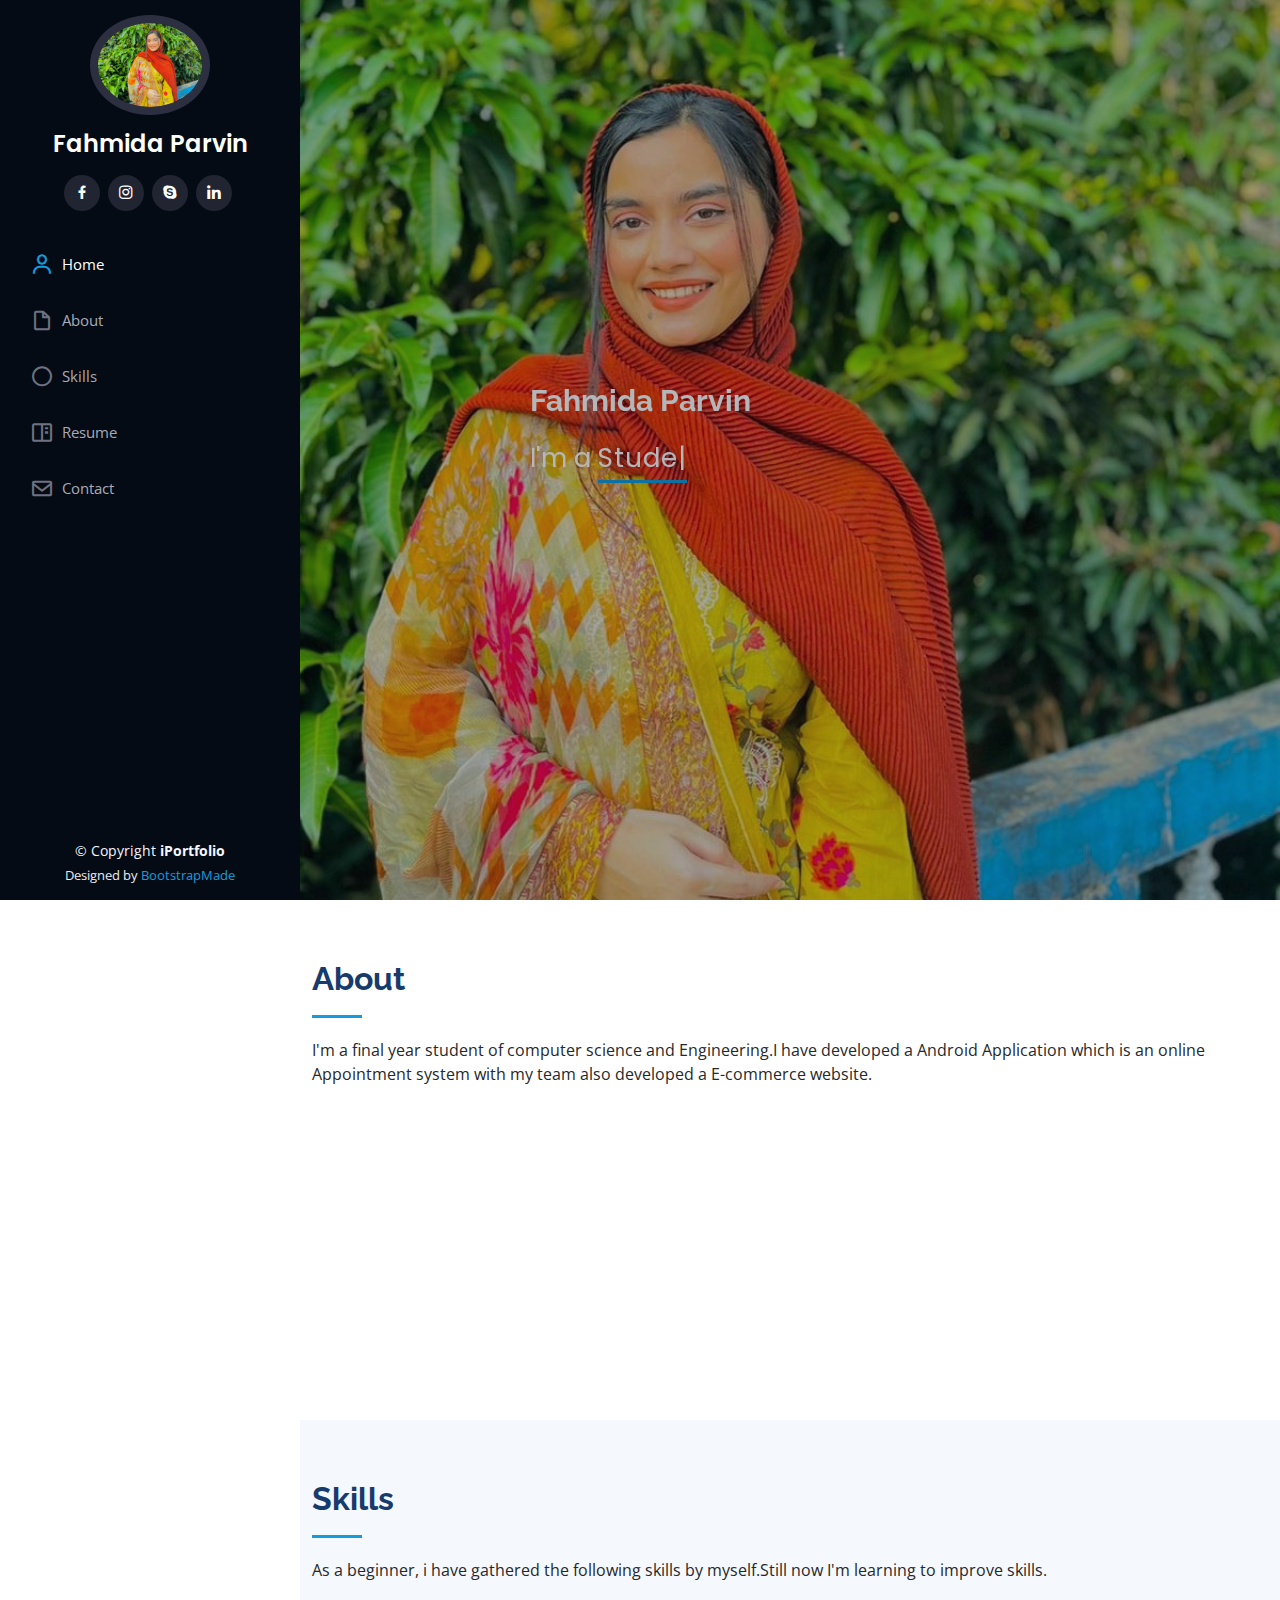
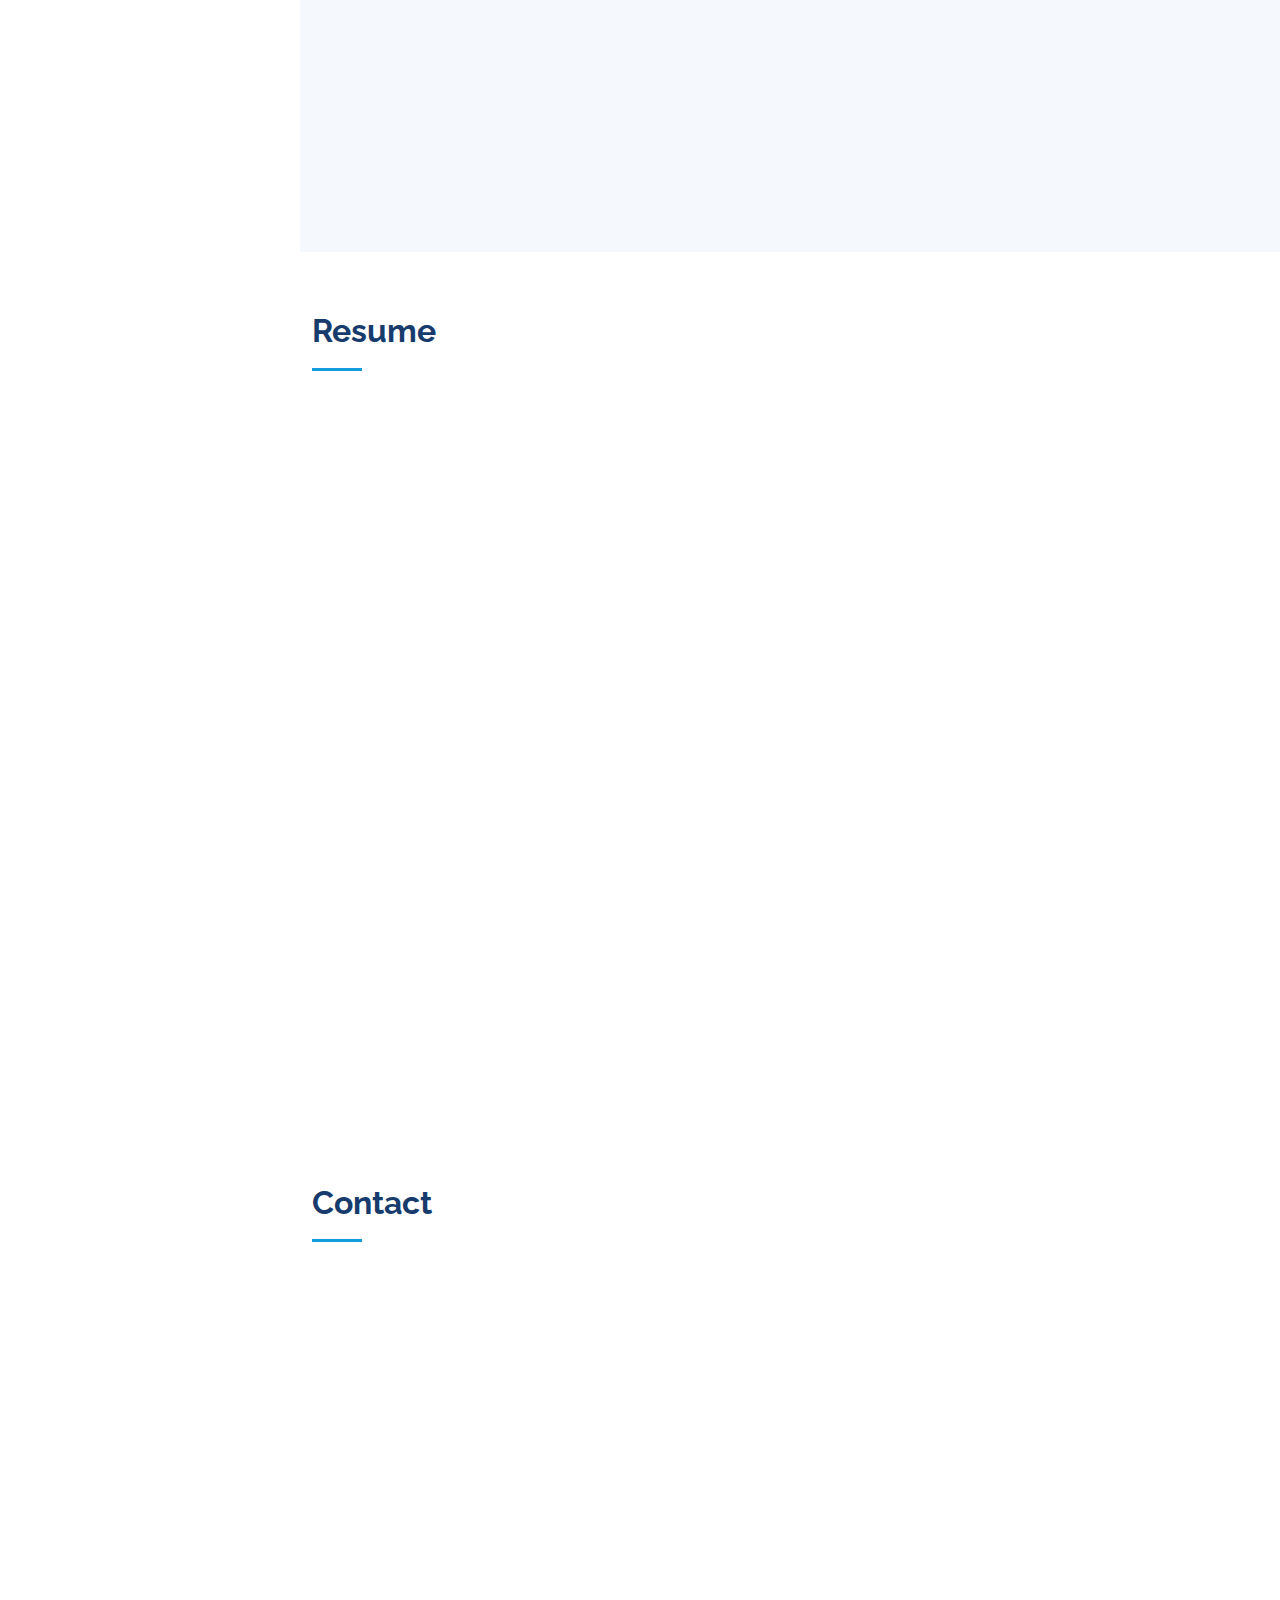
==== index.html @ d224945c "first commit" ====
<!DOCTYPE html>
<html lang="en">

<head>
  <meta charset="utf-8">
  <meta content="width=device-width, initial-scale=1.0" name="viewport">

  <title>Portfolio</title>
  <meta content="" name="description">
  <meta content="" name="keywords">

  <!-- Favicons -->
  <link href="assets/img/favicon.png" rel="icon">
  <link href="assets/img/apple-touch-icon.png" rel="apple-touch-icon">

  <!-- Google Fonts -->
  <link href="https://fonts.googleapis.com/css?family=Open+Sans:300,300i,400,400i,600,600i,700,700i|Raleway:300,300i,400,400i,500,500i,600,600i,700,700i|Poppins:300,300i,400,400i,500,500i,600,600i,700,700i" rel="stylesheet">

  <!-- Vendor CSS Files -->
  <link href="assets/vendor/aos/aos.css" rel="stylesheet">
  <link href="assets/vendor/bootstrap/css/bootstrap.min.css" rel="stylesheet">
  <link href="assets/vendor/bootstrap-icons/bootstrap-icons.css" rel="stylesheet">
  <link href="assets/vendor/boxicons/css/boxicons.min.css" rel="stylesheet">
  <link href="assets/vendor/glightbox/css/glightbox.min.css" rel="stylesheet">
  <link href="assets/vendor/swiper/swiper-bundle.min.css" rel="stylesheet">

  <!-- Template Main CSS File -->
  <link href="assets/css/style.css" rel="stylesheet">

  <!-- =======================================================
  * Template Name: iPortfolio - v3.7.0
  * Template URL: https://bootstrapmade.com/iportfolio-bootstrap-portfolio-websites-template/
  * Author: BootstrapMade.com
  * License: https://bootstrapmade.com/license/
  ======================================================== -->
</head>

<body>
  <!-- ======= Mobile nav toggle button ======= -->
  <i class="bi bi-list mobile-nav-toggle d-xl-none"></i>
  <!-- ======= Header ======= -->
  <header id="header">
    <div class="d-flex flex-column">

      <div class="profile">
        <img src="assets/img/me.jpg" alt="" class="img-fluid rounded-circle">
        <h1 class="text-light"><a href="index.html">Fahmida Parvin</a></h1>
        <div class="social-links mt-3 text-center">
          
          <a href="https://www.facebook.com/fahmida.parvin.10/" class="facebook"><i class="bx bxl-facebook"></i></a>
          <a href="https://www.instagram.com/_fahmidaparvin_/" class="instagram"><i class="bx bxl-instagram"></i></a>
          <a href="https://join.skype.com/invite/vHTH4fQQoWI0" class="google-plus"><i class="bx bxl-skype"></i></a>
          <a href="https://www.linkedin.com/in/fahmida-parvin-50a8461aa/" class="linkedin"><i class="bx bxl-linkedin"></i></a>
        </div>
      </div>

      <nav id="navbar" class="nav-menu navbar">
        <ul>
          <li><a href="#hero" class="nav-link scrollto"><i class="bx bx-user"></i> <span>Home</span></a></li>
          <li><a href="#about" class="nav-link scrollto"><i class="bx bx-file-blank"></i> <span>About</span></a></li>
          <li><a href="#skills" class="nav-link scrollto"><i class="bx bx-circle"></i> <span>Skills</span></a></li>
          <li><a href="#resume" class="nav-link scrollto"><i class="bx bx-book-content"></i> <span>Resume</span></a></li>
          <li><a href="#contact" class="nav-link scrollto"><i class="bx bx-envelope"></i> <span>Contact</span></a></li>
        </ul>
      </nav><!-- .nav-menu -->
    </div>
  </header><!-- End Header -->

  <!-- ======= Hero Section ======= -->
  <section id="hero" class="d-flex flex-column justify-content-center align-items-center">
    <div class="about-container" data-aos="fade-in">
      <h1>Fahmida Parvin</h1>
      <p>I'm a <span class="typed" data-typed-items="Student,Developer,Designer"></span></p>
    </div>
  </section><!-- End Hero -->

  <main id="main">

    <!-- ======= About Section ======= -->
    <section id="about" class="about">
      <div class="container">

        <div class="section-title">
          <h2>About</h2>
          <p>I'm a final year student of computer science and Engineering.I have developed a Android Application which is an online Appointment system with my team also developed a E-commerce website.</p>
        </div>

        <div class="row">
          <div class="col-lg-4" data-aos="fade-right">
            <img src="assets/img/me.jpg" class="img-fluid" alt="">
          </div>
          <div class="col-lg-8 pt-4 pt-lg-0 content" data-aos="fade-left">
            <h3>Student &amp; Web Designer.</h3>
            <p class="fst-italic">
             
            </p>
            <div class="row">
              <div class="col-lg-6">
                <ul>
                  <li><i class="bi bi-chevron-right"></i> <strong>Birthday:</strong> <span>20 November 1999</span></li>
                  <li><i class="bi bi-chevron-right"></i> <strong>Website:</strong> <span>www.fiverr.com</span></li>
                  <li><i class="bi bi-chevron-right"></i> <strong>Phone:</strong> <span>+8801791702147</span></li>
                  <li><i class="bi bi-chevron-right"></i> <strong>City:</strong> <span>Sylhet</span></li>
                </ul>
              </div>
              <div class="col-lg-6">
                <ul>
                  <li><i class="bi bi-chevron-right"></i> <strong>Age:</strong> <span>24</span></li>
                  <li><i class="bi bi-chevron-right"></i> <strong>Degree:</strong> <span>Undergraduate</span></li>
                  <li><i class="bi bi-chevron-right"></i> <strong>Email:</strong> <span>fahmidaparvin0@gmail.com</span></li>
                  <li><i class="bi bi-chevron-right"></i> <strong>Freelance:</strong> <span>Available</span></li>
                </ul>
              </div>
            </div>
          </div>
        </div>

      </div>
    </section><!-- End About Section -->


    <!-- ======= Skills Section ======= -->
    <section id="skills" class="skills section-bg">
      <div class="container">

        <div class="section-title">
          <h2>Skills</h2>
          <p>As a beginner, i have gathered the following skills by myself.Still now I'm learning to improve skills.</p>
        </div>

        <div class="row skills-content">

          <div class="col-lg-6" data-aos="fade-up">

            <div class="progress">
              <span class="skill">HTML <i class="val">100%</i></span>
              <div class="progress-bar-wrap">
                <div class="progress-bar" role="progressbar" aria-valuenow="100" aria-valuemin="0" aria-valuemax="100"></div>
              </div>
            </div>

            <div class="progress">
              <span class="skill">CSS <i class="val">90%</i></span>
              <div class="progress-bar-wrap">
                <div class="progress-bar" role="progressbar" aria-valuenow="90" aria-valuemin="0" aria-valuemax="100"></div>
              </div>
            </div>

            <div class="progress">
              <span class="skill">JavaScript <i class="val">75%</i></span>
              <div class="progress-bar-wrap">
                <div class="progress-bar" role="progressbar" aria-valuenow="75" aria-valuemin="0" aria-valuemax="100"></div>
              </div>
            </div>

          </div>

          <div class="col-lg-6" data-aos="fade-up" data-aos-delay="100">

            <div class="progress">
              <span class="skill">PHP <i class="val">70%</i></span>
              <div class="progress-bar-wrap">
                <div class="progress-bar" role="progressbar" aria-valuenow="80" aria-valuemin="0" aria-valuemax="100"></div>
              </div>
            </div>
            <div class="progress">
              <span class="skill">WORDPRESS <i class="val">60%</i></span>
              <div class="progress-bar-wrap">
                <div class="progress-bar" role="progressbar" aria-valuenow="80" aria-valuemin="0" aria-valuemax="100"></div>
              </div>
            </div>
            <div class="progress">
              <span class="skill">REACT <i class="val">70%</i></span>
              <div class="progress-bar-wrap">
                <div class="progress-bar" role="progressbar" aria-valuenow="80" aria-valuemin="0" aria-valuemax="100"></div>
              </div>
            </div>

            </div>
            </div>

          </div>

        </div>

      </div>
    </section><!-- End Skills Section -->

    <!-- ======= Resume Section ======= -->
    <section id="resume" class="resume">
      <div class="container">

        <div class="section-title">
          <h2>Resume</h2>
        </div>

        <div class="row">
          <div class="col-lg-6" data-aos="fade-up">
        
            <div class="resume-item pb-0">
              <h4>Fahmida Parvin </h4>
              <p><em>I'm a student and a beginner web designer.</em></p>
              <ul>
                <li>Boroikhandi,Sunampur,Sylhet</li>
                <li>+8801791702147</li>
                <li>fahmidaparvin0@gmail.com</li>
              </ul>
            </div>

            <h3 class="resume-title">Education</h3>
            <div class="resume-item">
              <h4>B.Sc in CSE</h4>
              <h5>2019 - 2023</h5>
              <p><em>Leading University,Sylhet</em></p>
            </div>
            <div class="resume-item">
              <h4>HSC</h4>
              <h5>2016 - 2018</h5>
              <p><em>Sylhet Science Technology College <br>Mirer moydan,Sylhet</em></p>

         
          </div>
          <div class="resume-item">
            <h4>SSC</h4>
            <h5>2014 - 2015</h5>
            <p><em>Blue Bird School & College <br>Subid bazar,Sylhet</em></p>
          </div>
        </div>
        <div class="col-lg-6" data-aos="fade-up" data-aos-delay="100">
          <h3 class="resume-title">Professional Experience</h3>
          <div class="resume-item">
            <h4>Web Designer</h4>
            <h5>2020 -Now</h5>
            <p><em>Online</em></p>
            <ul>
              <li>bulid a E-commerce website which contains cloths,shoes,gadgets.</li><a href="https://fahmida-parvin.github.io/panda-commerce/">click here</a>
            </ul>
          </div>
      </div>
    </div>
    </div>
    </section><!-- End Resume Section -->
          

    <!-- ======= Contact Section ======= -->
    <section id="contact" class="contact">
      <div class="container">

        <div class="section-title">
          <h2>Contact</h2>
        </div>

        <div class="row" data-aos="fade-in">

          <div class="col-lg-5 d-flex align-items-stretch">
            <div class="info">
              <div class="address">
                <i class="bi bi-geo-alt"></i>
                <h4>Location:</h4>
                <p>Boroikhandi,Sunampur,Sylhet.</p>
              </div>

              <div class="email">
                <i class="bi bi-envelope"></i>
                <h4>Email:</h4>
                <p>fahmidaparvin0@gmail.com</p>
              </div>

              <div class="phone">
                <i class="bi bi-phone"></i>
                <h4>Call:</h4>
                <p>+8801791702147</p>
              </div>
            </div>

          </div>

          <div class="col-lg-7 mt-5 mt-lg-0 d-flex align-items-stretch">
            <form action="forms/contact.php" method="post" role="form" class="php-email-form">
              <div class="row">
                <div class="form-group col-md-6">
                  <label for="name">Your Name</label>
                  <input type="text" name="name" class="form-control" id="name" required>
                </div>
                <div class="form-group col-md-6">
                  <label for="name">Your Email</label>
                  <input type="email" class="form-control" name="email" id="email" required>
                </div>
              </div>
              <div class="form-group">
                <label for="name">Subject</label>
                <input type="text" class="form-control" name="subject" id="subject" required>
              </div>
              <div class="form-group">
                <label for="name">Message</label>
                <textarea class="form-control" name="message" rows="10" required></textarea>
              </div>
              <div class="my-3">
                <div class="loading">Loading</div>
                <div class="error-message"></div>
                <div class="sent-message">Your message has been sent. Thank you!</div>
              </div>
              <div class="text-center"><button type="submit">Send Message</button></div>
            </form>
          </div>

        </div>

      </div>
    </section><!-- End Contact Section -->

  </main><!-- End #main -->

  <!-- ======= Footer ======= -->
  <footer id="footer">
    <div class="container">
      <div class="copyright">
        &copy; Copyright <strong><span>iPortfolio</span></strong>
      </div>
      <div class="credits">
        <!-- All the links in the footer should remain intact. -->
        <!-- You can delete the links only if you purchased the pro version. -->
        <!-- Licensing information: https://bootstrapmade.com/license/ -->
        <!-- Purchase the pro version with working PHP/AJAX contact form: https://bootstrapmade.com/iportfolio-bootstrap-portfolio-websites-template/ -->
        Designed by <a href="https://bootstrapmade.com/">BootstrapMade</a>
      </div>
    </div>
  </footer><!-- End  Footer -->

  <a href="#" class="back-to-top d-flex align-items-center justify-content-center"><i class="bi bi-arrow-up-short"></i></a>

  <!-- Vendor JS Files -->
  <script src="assets/vendor/purecounter/purecounter.js"></script>
  <script src="assets/vendor/aos/aos.js"></script>
  <script src="assets/vendor/bootstrap/js/bootstrap.bundle.min.js"></script>
  <script src="assets/vendor/glightbox/js/glightbox.min.js"></script>
  <script src="assets/vendor/isotope-layout/isotope.pkgd.min.js"></script>
  <script src="assets/vendor/swiper/swiper-bundle.min.js"></script>
  <script src="assets/vendor/typed.js/typed.min.js"></script>
  <script src="assets/vendor/waypoints/noframework.waypoints.js"></script>
  <script src="assets/vendor/php-email-form/validate.js"></script>

  <!-- Template Main JS File -->
  <script src="assets/js/main.js"></script>

</body>

</html>
---- assets/css/style.css ----
/**
* Template Name: iPortfolio - v3.7.0
* Template URL: https://bootstrapmade.com/iportfolio-bootstrap-portfolio-websites-template/
* Author: BootstrapMade.com
* License: https://bootstrapmade.com/license/
*/

/*--------------------------------------------------------------
# General
--------------------------------------------------------------*/
body {
  font-family: "Open Sans", sans-serif;
  color: #272829;
}

a {
  color: #149ddd;
  text-decoration: none;
}

a:hover {
  color: #37b3ed;
  text-decoration: none;
}

h1, h2, h3, h4, h5, h6 {
  font-family: "Raleway", sans-serif;
}

/*--------------------------------------------------------------
# Back to top button
--------------------------------------------------------------*/
.back-to-top {
  position: fixed;
  visibility: hidden;
  opacity: 0;
  right: 15px;
  bottom: 15px;
  z-index: 996;
  background: #149ddd;
  width: 40px;
  height: 40px;
  border-radius: 50px;
  transition: all 0.4s;
}
.back-to-top i {
  font-size: 28px;
  color: #fff;
  line-height: 0;
}
.back-to-top:hover {
  background: #2eafec;
  color: #fff;
}
.back-to-top.active {
  visibility: visible;
  opacity: 1;
}

/*--------------------------------------------------------------
# Header
--------------------------------------------------------------*/
#header {
  position: fixed;
  top: 0;
  left: 0;
  bottom: 0;
  width: 300px;
  transition: all ease-in-out 0.5s;
  z-index: 9997;
  transition: all 0.5s;
  padding: 0 15px;
  background: #040b14;
  overflow-y: auto;
}
#header .profile img {
  margin: 15px auto;
  display: block;
  width: 120px;
  border: 8px solid #2c2f3f;
}
#header .profile h1 {
  font-size: 24px;
  margin: 0;
  padding: 0;
  font-weight: 600;
  -moz-text-align-last: center;
  text-align-last: center;
  font-family: "Poppins", sans-serif;
}
#header .profile h1 a, #header .profile h1 a:hover {
  color: #fff;
  text-decoration: none;
}
#header .profile .social-links a {
  font-size: 18px;
  display: inline-block;
  background: #212431;
  color: #fff;
  line-height: 1;
  padding: 8px 0;
  margin-right: 4px;
  border-radius: 50%;
  text-align: center;
  width: 36px;
  height: 36px;
  transition: 0.3s;
}
#header .profile .social-links a:hover {
  background: #149ddd;
  color: #fff;
  text-decoration: none;
}

#main {
  margin-left: 300px;
}

@media (max-width: 1199px) {
  #header {
    left: -300px;
  }

  #main {
    margin-left: 0;
  }
}
/*--------------------------------------------------------------
# Navigation Menu
--------------------------------------------------------------*/
/* Desktop Navigation */
.nav-menu {
  padding: 30px 0 0 0;
}
.nav-menu * {
  margin: 0;
  padding: 0;
  list-style: none;
}
.nav-menu > ul > li {
  position: relative;
  white-space: nowrap;
}
.nav-menu a, .nav-menu a:focus {
  display: flex;
  align-items: center;
  color: #a8a9b4;
  padding: 12px 15px;
  margin-bottom: 8px;
  transition: 0.3s;
  font-size: 15px;
}
.nav-menu a i, .nav-menu a:focus i {
  font-size: 24px;
  padding-right: 8px;
  color: #6f7180;
}
.nav-menu a:hover, .nav-menu .active, .nav-menu .active:focus, .nav-menu li:hover > a {
  text-decoration: none;
  color: #fff;
}
.nav-menu a:hover i, .nav-menu .active i, .nav-menu .active:focus i, .nav-menu li:hover > a i {
  color: #149ddd;
}

/* Mobile Navigation */
.mobile-nav-toggle {
  position: fixed;
  right: 15px;
  top: 15px;
  z-index: 9998;
  border: 0;
  font-size: 24px;
  transition: all 0.4s;
  outline: none !important;
  background-color: #149ddd;
  color: #fff;
  width: 40px;
  height: 40px;
  display: inline-flex;
  align-items: center;
  justify-content: center;
  line-height: 0;
  border-radius: 50px;
  cursor: pointer;
}

.mobile-nav-active {
  overflow: hidden;
}
.mobile-nav-active #header {
  left: 0;
}

/*--------------------------------------------------------------
# Hero Section
--------------------------------------------------------------*/
#hero {
  width: 100%;
  height: 100vh;
  background: url("../img/me.jpg") top center;
  background-size: cover;
}
#hero:before {
  content: "";
  background: rgba(5, 13, 24, 0.3);
  position: absolute;
  bottom: 0;
  top: 0;
  left: 0;
  right: 0;
  z-index: 1;
}
#hero .hero-container {
  position: relative;
  z-index: 2;
  min-width: 300px;
}
#hero h1 {
  margin: 0 0 10px 0;
  font-size: 30px;
  font-weight: 700;
  line-height: 56px;
  color: #fff;
}
#hero p {
  color: #fff;
  margin-bottom: 50px;
  font-size: 26px;
  font-family: "Poppins", sans-serif;
}
#hero p span {
  color: #fff;
  padding-bottom: 4px;
  letter-spacing: 1px;
  border-bottom: 3px solid #149ddd;
}
@media (min-width: 1024px) {
  #hero {
    background-attachment: fixed;
  }
}
@media (max-width: 768px) {
  #hero h1 {
    font-size: 28px;
    line-height: 36px;
  }
  #hero h2 {
    font-size: 18px;
    line-height: 24px;
    margin-bottom: 30px;
  }
}

/*--------------------------------------------------------------
# Sections General
--------------------------------------------------------------*/
section {
  padding: 60px 0;
  overflow: hidden;
}

.section-bg {
  background: #f5f8fd;
}

.section-title {
  padding-bottom: 30px;
}
.section-title h2 {
  font-size: 32px;
  font-weight: bold;
  margin-bottom: 20px;
  padding-bottom: 20px;
  position: relative;
  color: #173b6c;
}
.section-title h2::after {
  content: "";
  position: absolute;
  display: block;
  width: 50px;
  height: 3px;
  background: #149ddd;
  bottom: 0;
  left: 0;
}
.section-title p {
  margin-bottom: 0;
}

/*--------------------------------------------------------------
# About
--------------------------------------------------------------*/
.about .content h3 {
  font-weight: 700;
  font-size: 26px;
  color: #173b6c;
}
.about .content ul {
  list-style: none;
  padding: 0;
}
.about .content ul li {
  margin-bottom: 20px;
  display: flex;
  align-items: center;
}
.about .content ul strong {
  margin-right: 10px;
}
.about .content ul i {
  font-size: 16px;
  margin-right: 5px;
  color: #149ddd;
  line-height: 0;
}
.about .content p:last-child {
  margin-bottom: 0;
}

/*--------------------------------------------------------------
# Facts
--------------------------------------------------------------*/
.facts {
  padding-bottom: 30px;
}
.facts .count-box {
  padding: 30px;
  width: 100%;
}
.facts .count-box i {
  display: block;
  font-size: 44px;
  color: #149ddd;
  float: left;
  line-height: 0;
}
.facts .count-box span {
  font-size: 48px;
  line-height: 40px;
  display: block;
  font-weight: 700;
  color: #050d18;
  margin-left: 60px;
}
.facts .count-box p {
  padding: 15px 0 0 0;
  margin: 0 0 0 60px;
  font-family: "Raleway", sans-serif;
  font-size: 14px;
  color: #122f57;
}
.facts .count-box a {
  font-weight: 600;
  display: block;
  margin-top: 20px;
  color: #122f57;
  font-size: 15px;
  font-family: "Poppins", sans-serif;
  transition: ease-in-out 0.3s;
}
.facts .count-box a:hover {
  color: #1f5297;
}

/*--------------------------------------------------------------
# Akills
--------------------------------------------------------------*/
.skills .progress {
  height: 60px;
  display: block;
  background: none;
  border-radius: 0;
}
.skills .progress .skill {
  padding: 0;
  margin: 0 0 6px 0;
  text-transform: uppercase;
  display: block;
  font-weight: 600;
  font-family: "Poppins", sans-serif;
  color: #050d18;
}
.skills .progress .skill .val {
  float: right;
  font-style: normal;
}
.skills .progress-bar-wrap {
  background: #dce8f8;
  height: 10px;
}
.skills .progress-bar {
  width: 1px;
  height: 10px;
  transition: 0.9s;
  background-color: #149ddd;
}

/*--------------------------------------------------------------
# Resume
--------------------------------------------------------------*/
.resume .resume-title {
  font-size: 26px;
  font-weight: 700;
  margin-top: 20px;
  margin-bottom: 20px;
  color: #050d18;
}
.resume .resume-item {
  padding: 0 0 20px 20px;
  margin-top: -2px;
  border-left: 2px solid #1f5297;
  position: relative;
}
.resume .resume-item h4 {
  line-height: 18px;
  font-size: 18px;
  font-weight: 600;
  text-transform: uppercase;
  font-family: "Poppins", sans-serif;
  color: #050d18;
  margin-bottom: 10px;
}
.resume .resume-item h5 {
  font-size: 16px;
  background: #e4edf9;
  padding: 5px 15px;
  display: inline-block;
  font-weight: 600;
  margin-bottom: 10px;
}
.resume .resume-item ul {
  padding-left: 20px;
}
.resume .resume-item ul li {
  padding-bottom: 10px;
}
.resume .resume-item:last-child {
  padding-bottom: 0;
}
.resume .resume-item::before {
  content: "";
  position: absolute;
  width: 16px;
  height: 16px;
  border-radius: 50px;
  left: -9px;
  top: 0;
  background: #fff;
  border: 2px solid #1f5297;
}

/*--------------------------------------------------------------
# Portfolio
--------------------------------------------------------------*/
.portfolio .portfolio-item {
  margin-bottom: 30px;
}
.portfolio #portfolio-flters {
  padding: 0;
  margin: 0 auto 35px auto;
  list-style: none;
  text-align: center;
  background: #fff;
  border-radius: 50px;
  padding: 2px 15px;
}
.portfolio #portfolio-flters li {
  cursor: pointer;
  display: inline-block;
  padding: 10px 15px 8px 15px;
  font-size: 14px;
  font-weight: 600;
  line-height: 1;
  text-transform: uppercase;
  color: #272829;
  margin-bottom: 5px;
  transition: all 0.3s ease-in-out;
}
.portfolio #portfolio-flters li:hover, .portfolio #portfolio-flters li.filter-active {
  color: #149ddd;
}
.portfolio #portfolio-flters li:last-child {
  margin-right: 0;
}
.portfolio .portfolio-wrap {
  transition: 0.3s;
  position: relative;
  overflow: hidden;
  z-index: 1;
}
.portfolio .portfolio-wrap::before {
  content: "";
  background: rgba(255, 255, 255, 0.5);
  position: absolute;
  left: 0;
  right: 0;
  top: 0;
  bottom: 0;
  transition: all ease-in-out 0.3s;
  z-index: 2;
  opacity: 0;
}
.portfolio .portfolio-wrap .portfolio-links {
  opacity: 1;
  left: 0;
  right: 0;
  bottom: -60px;
  z-index: 3;
  position: absolute;
  transition: all ease-in-out 0.3s;
  display: flex;
  justify-content: center;
}
.portfolio .portfolio-wrap .portfolio-links a {
  color: #fff;
  font-size: 28px;
  text-align: center;
  background: rgba(20, 157, 221, 0.75);
  transition: 0.3s;
  width: 50%;
}
.portfolio .portfolio-wrap .portfolio-links a:hover {
  background: rgba(20, 157, 221, 0.95);
}
.portfolio .portfolio-wrap .portfolio-links a + a {
  border-left: 1px solid #37b3ed;
}
.portfolio .portfolio-wrap:hover::before {
  top: 0;
  left: 0;
  right: 0;
  bottom: 0;
  opacity: 1;
}
.portfolio .portfolio-wrap:hover .portfolio-links {
  opacity: 1;
  bottom: 0;
}

/*--------------------------------------------------------------
# Portfolio Details
--------------------------------------------------------------*/
.portfolio-details {
  padding-top: 40px;
}
.portfolio-details .portfolio-details-slider img {
  width: 100%;
}
.portfolio-details .portfolio-details-slider .swiper-pagination {
  margin-top: 20px;
  position: relative;
}
.portfolio-details .portfolio-details-slider .swiper-pagination .swiper-pagination-bullet {
  width: 12px;
  height: 12px;
  background-color: #fff;
  opacity: 1;
  border: 1px solid #149ddd;
}
.portfolio-details .portfolio-details-slider .swiper-pagination .swiper-pagination-bullet-active {
  background-color: #149ddd;
}
.portfolio-details .portfolio-info {
  padding: 30px;
  box-shadow: 0px 0 30px rgba(5, 13, 24, 0.08);
}
.portfolio-details .portfolio-info h3 {
  font-size: 22px;
  font-weight: 700;
  margin-bottom: 20px;
  padding-bottom: 20px;
  border-bottom: 1px solid #eee;
}
.portfolio-details .portfolio-info ul {
  list-style: none;
  padding: 0;
  font-size: 15px;
}
.portfolio-details .portfolio-info ul li + li {
  margin-top: 10px;
}
.portfolio-details .portfolio-description {
  padding-top: 30px;
}
.portfolio-details .portfolio-description h2 {
  font-size: 26px;
  font-weight: 700;
  margin-bottom: 20px;
}
.portfolio-details .portfolio-description p {
  padding: 0;
}

/*--------------------------------------------------------------
# Services
--------------------------------------------------------------*/
.services .icon-box {
  margin-bottom: 20px;
}
.services .icon {
  float: left;
  display: flex;
  align-items: center;
  justify-content: center;
  width: 54px;
  height: 54px;
  background: #149ddd;
  border-radius: 50%;
  transition: 0.5s;
  border: 1px solid #149ddd;
}
.services .icon i {
  color: #fff;
  font-size: 24px;
  line-height: 0;
}
.services .icon-box:hover .icon {
  background: #fff;
}
.services .icon-box:hover .icon i {
  color: #149ddd;
}
.services .title {
  margin-left: 80px;
  font-weight: 700;
  margin-bottom: 15px;
  font-size: 18px;
}
.services .title a {
  color: #343a40;
}
.services .title a:hover {
  color: #149ddd;
}
.services .description {
  margin-left: 80px;
  line-height: 24px;
  font-size: 14px;
}

/*--------------------------------------------------------------
# Testimonials
--------------------------------------------------------------*/
.testimonials .testimonials-carousel, .testimonials .testimonials-slider {
  overflow: hidden;
}
.testimonials .testimonial-item {
  box-sizing: content-box;
  text-align: center;
  min-height: 320px;
}
.testimonials .testimonial-item .testimonial-img {
  width: 90px;
  border-radius: 50%;
  margin: 0 auto;
}
.testimonials .testimonial-item h3 {
  font-size: 18px;
  font-weight: bold;
  margin: 10px 0 5px 0;
  color: #111;
}
.testimonials .testimonial-item h4 {
  font-size: 14px;
  color: #999;
  margin: 0;
}
.testimonials .testimonial-item .quote-icon-left, .testimonials .testimonial-item .quote-icon-right {
  color: #c3e8fa;
  font-size: 26px;
}
.testimonials .testimonial-item .quote-icon-left {
  display: inline-block;
  left: -5px;
  position: relative;
}
.testimonials .testimonial-item .quote-icon-right {
  display: inline-block;
  right: -5px;
  position: relative;
  top: 10px;
}
.testimonials .testimonial-item p {
  font-style: italic;
  margin: 0 15px 15px 15px;
  padding: 20px;
  background: #fff;
  position: relative;
  margin-bottom: 35px;
  border-radius: 6px;
  box-shadow: 0px 2px 15px rgba(0, 0, 0, 0.1);
}
.testimonials .testimonial-item p::after {
  content: "";
  width: 0;
  height: 0;
  border-top: 20px solid #fff;
  border-right: 20px solid transparent;
  border-left: 20px solid transparent;
  position: absolute;
  bottom: -20px;
  left: calc(50% - 20px);
}
.testimonials .swiper-pagination {
  margin-top: 20px;
  position: relative;
}
.testimonials .swiper-pagination .swiper-pagination-bullet {
  width: 12px;
  height: 12px;
  background-color: #fff;
  opacity: 1;
  border: 1px solid #149ddd;
}
.testimonials .swiper-pagination .swiper-pagination-bullet-active {
  background-color: #149ddd;
}

/*--------------------------------------------------------------
# Contact
--------------------------------------------------------------*/
.contact {
  padding-bottom: 130px;
}
.contact .info {
  padding: 30px;
  background: #fff;
  width: 100%;
  box-shadow: 0 0 24px 0 rgba(0, 0, 0, 0.12);
}
.contact .info i {
  font-size: 20px;
  color: #149ddd;
  float: left;
  width: 44px;
  height: 44px;
  background: #dff3fc;
  display: flex;
  justify-content: center;
  align-items: center;
  border-radius: 50px;
  transition: all 0.3s ease-in-out;
}
.contact .info h4 {
  padding: 0 0 0 60px;
  font-size: 22px;
  font-weight: 600;
  margin-bottom: 5px;
  color: #050d18;
}
.contact .info p {
  padding: 0 0 10px 60px;
  margin-bottom: 20px;
  font-size: 14px;
  color: #173b6c;
}
.contact .info .email p {
  padding-top: 5px;
}
.contact .info .social-links {
  padding-left: 60px;
}
.contact .info .social-links a {
  font-size: 18px;
  display: inline-block;
  background: #333;
  color: #fff;
  line-height: 1;
  padding: 8px 0;
  border-radius: 50%;
  text-align: center;
  width: 36px;
  height: 36px;
  transition: 0.3s;
  margin-right: 10px;
}
.contact .info .social-links a:hover {
  background: #149ddd;
  color: #fff;
}
.contact .info .email:hover i, .contact .info .address:hover i, .contact .info .phone:hover i {
  background: #149ddd;
  color: #fff;
}
.contact .php-email-form {
  width: 100%;
  padding: 30px;
  background: #fff;
  box-shadow: 0 0 24px 0 rgba(0, 0, 0, 0.12);
}
.contact .php-email-form .form-group {
  padding-bottom: 8px;
}
.contact .php-email-form .validate {
  display: none;
  color: red;
  margin: 0 0 15px 0;
  font-weight: 400;
  font-size: 13px;
}
.contact .php-email-form .error-message {
  display: none;
  color: #fff;
  background: #ed3c0d;
  text-align: left;
  padding: 15px;
  font-weight: 600;
}
.contact .php-email-form .error-message br + br {
  margin-top: 25px;
}
.contact .php-email-form .sent-message {
  display: none;
  color: #fff;
  background: #18d26e;
  text-align: center;
  padding: 15px;
  font-weight: 600;
}
.contact .php-email-form .loading {
  display: none;
  background: #fff;
  text-align: center;
  padding: 15px;
}
.contact .php-email-form .loading:before {
  content: "";
  display: inline-block;
  border-radius: 50%;
  width: 24px;
  height: 24px;
  margin: 0 10px -6px 0;
  border: 3px solid #18d26e;
  border-top-color: #eee;
  -webkit-animation: animate-loading 1s linear infinite;
  animation: animate-loading 1s linear infinite;
}
.contact .php-email-form .form-group {
  margin-bottom: 15px;
}
.contact .php-email-form label {
  padding-bottom: 8px;
}
.contact .php-email-form input, .contact .php-email-form textarea {
  border-radius: 0;
  box-shadow: none;
  font-size: 14px;
}
.contact .php-email-form input {
  height: 44px;
}
.contact .php-email-form textarea {
  padding: 10px 15px;
}
.contact .php-email-form button[type=submit] {
  background: #149ddd;
  border: 0;
  padding: 10px 24px;
  color: #fff;
  transition: 0.4s;
  border-radius: 4px;
}
.contact .php-email-form button[type=submit]:hover {
  background: #37b3ed;
}
@-webkit-keyframes animate-loading {
  0% {
    transform: rotate(0deg);
  }
  100% {
    transform: rotate(360deg);
  }
}
@keyframes animate-loading {
  0% {
    transform: rotate(0deg);
  }
  100% {
    transform: rotate(360deg);
  }
}

/*--------------------------------------------------------------
# Breadcrumbs
--------------------------------------------------------------*/
.breadcrumbs {
  padding: 20px 0;
  background: #f9f9f9;
}
.breadcrumbs h2 {
  font-size: 26px;
  font-weight: 300;
}
.breadcrumbs ol {
  display: flex;
  flex-wrap: wrap;
  list-style: none;
  padding: 0;
  margin: 0;
  font-size: 15px;
}
.breadcrumbs ol li + li {
  padding-left: 10px;
}
.breadcrumbs ol li + li::before {
  display: inline-block;
  padding-right: 10px;
  color: #0e2442;
  content: "/";
}
@media (max-width: 768px) {
  .breadcrumbs .d-flex {
    display: block !important;
  }
  .breadcrumbs ol {
    display: block;
  }
  .breadcrumbs ol li {
    display: inline-block;
  }
}

/*--------------------------------------------------------------
# Footer
--------------------------------------------------------------*/
#footer {
  padding: 15px;
  color: #f4f6fd;
  font-size: 14px;
  position: fixed;
  left: 0;
  bottom: 0;
  width: 300px;
  z-index: 9999;
  background: #040b14;
}
#footer .copyright {
  text-align: center;
}
#footer .credits {
  padding-top: 5px;
  text-align: center;
  font-size: 13px;
  color: #eaebf0;
}
@media (max-width: 1199px) {
  #footer {
    position: static;
    width: auto;
    padding-right: 20px 15px;
  }
}
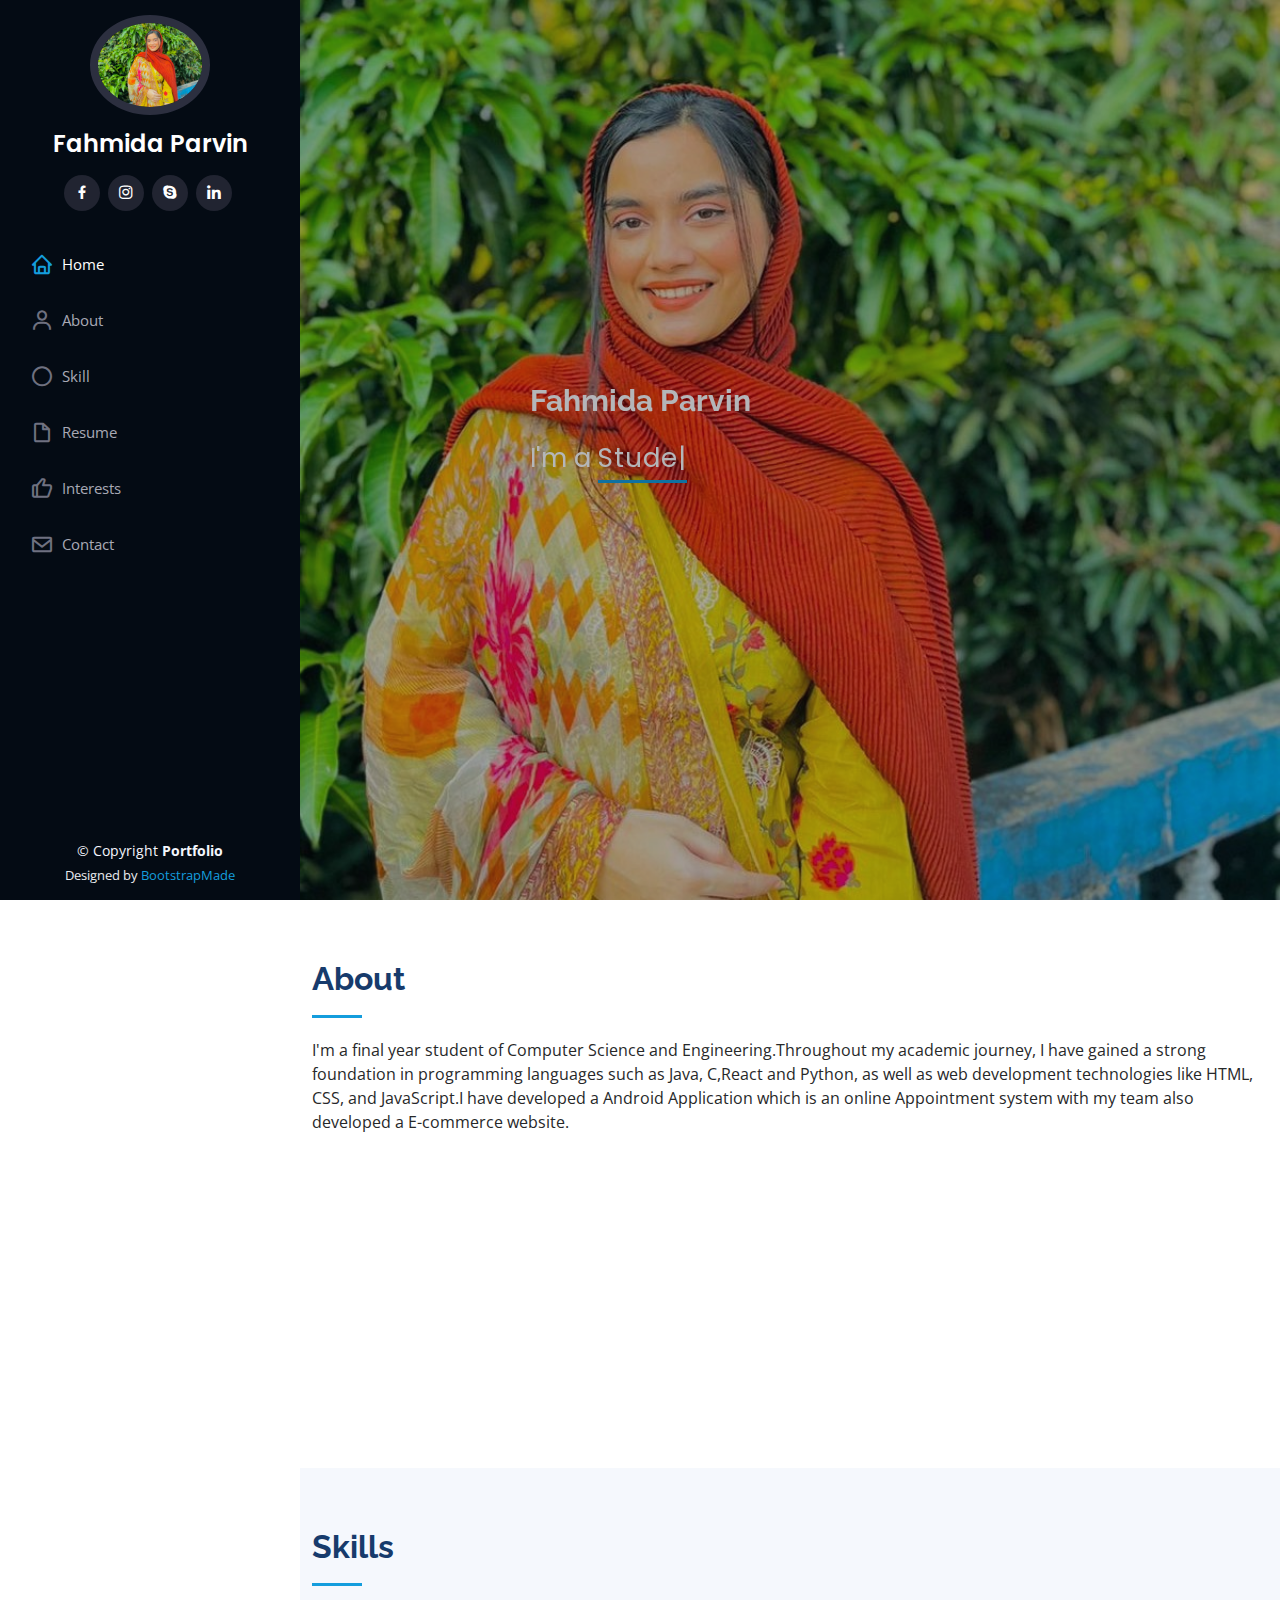
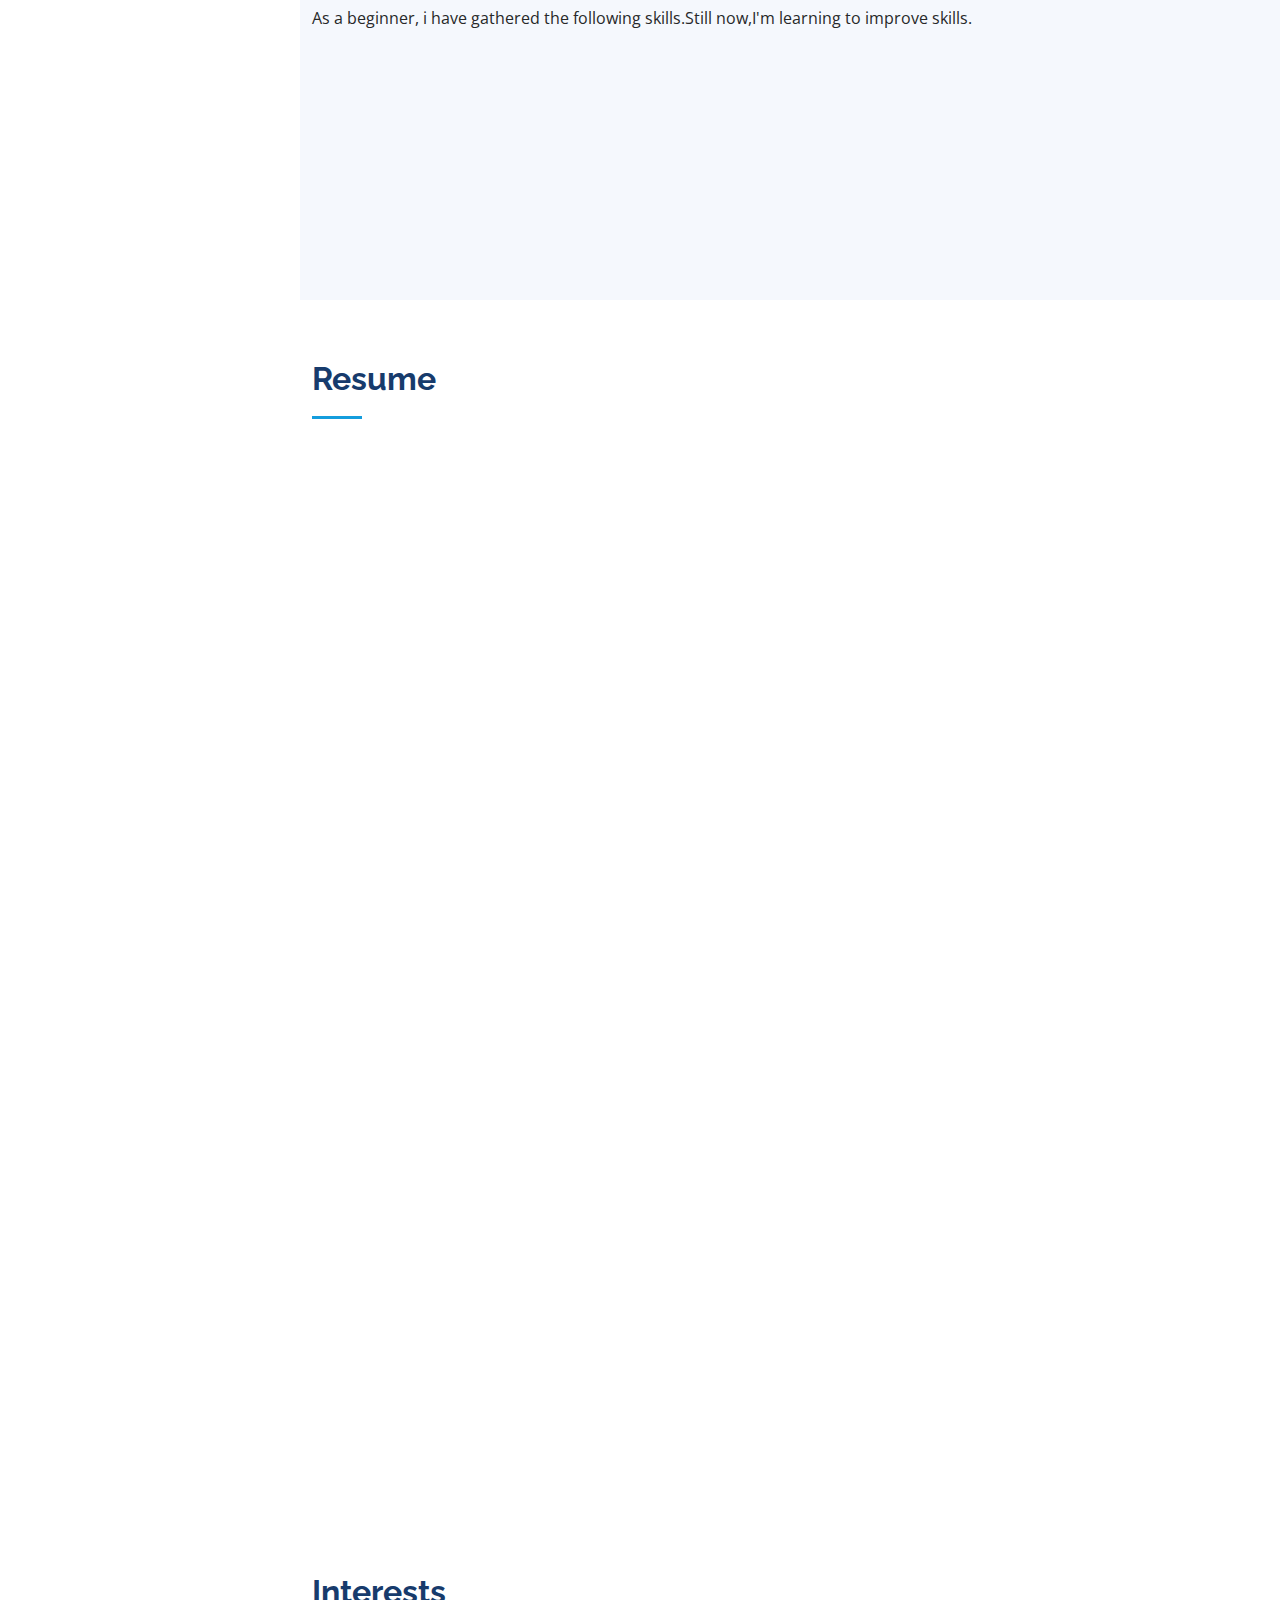
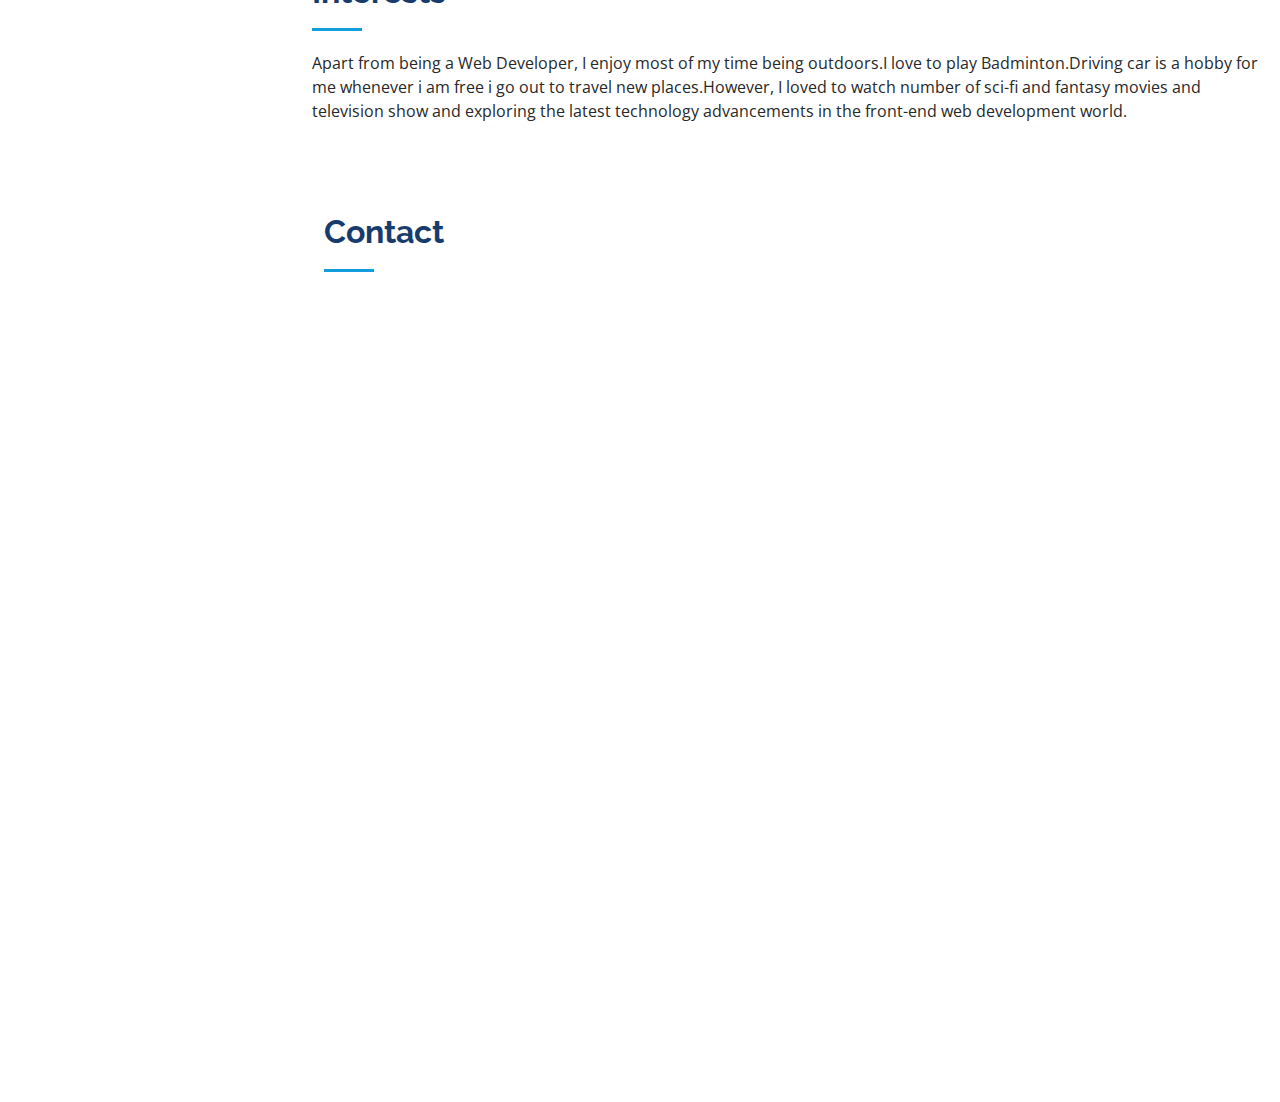
==== commit 00022516: "Update index.html" ====
--- a/index.html
+++ b/index.html
@@ -56,10 +56,11 @@
 
       <nav id="navbar" class="nav-menu navbar">
         <ul>
-          <li><a href="#hero" class="nav-link scrollto"><i class="bx bx-user"></i> <span>Home</span></a></li>
-          <li><a href="#about" class="nav-link scrollto"><i class="bx bx-file-blank"></i> <span>About</span></a></li>
-          <li><a href="#skills" class="nav-link scrollto"><i class="bx bx-circle"></i> <span>Skills</span></a></li>
-          <li><a href="#resume" class="nav-link scrollto"><i class="bx bx-book-content"></i> <span>Resume</span></a></li>
+          <li><a href="#hero" class="nav-link scrollto active"><i class="bx bx-home"></i> <span>Home</span></a></li>
+          <li><a href="#about" class="nav-link scrollto"><i class="bx bx-user"></i> <span>About</span></a></li>
+          <li><a href="#skills" class="nav-link scrollto"><i class="bx bx-circle"></i> <span>Skill</span></a></li>
+          <li><a href="#resume" class="nav-link scrollto"><i class="bx bx-file-blank"></i> <span>Resume</span></a></li>
+          <li><a href="#interests" class="nav-link scrollto"><i class="bx bx-like"></i> <span>Interests</span></a></li>
           <li><a href="#contact" class="nav-link scrollto"><i class="bx bx-envelope"></i> <span>Contact</span></a></li>
         </ul>
       </nav><!-- .nav-menu -->
@@ -70,7 +71,7 @@
   <section id="hero" class="d-flex flex-column justify-content-center align-items-center">
     <div class="about-container" data-aos="fade-in">
       <h1>Fahmida Parvin</h1>
-      <p>I'm a <span class="typed" data-typed-items="Student,Developer,Designer"></span></p>
+      <p>I'm a <span class="typed" data-typed-items="Student,Developer,Support Engineer"></span></p>
     </div>
   </section><!-- End Hero -->
 
@@ -82,7 +83,7 @@
 
         <div class="section-title">
           <h2>About</h2>
-          <p>I'm a final year student of computer science and Engineering.I have developed a Android Application which is an online Appointment system with my team also developed a E-commerce website.</p>
+          <p>I'm a final year student of Computer Science and Engineering.Throughout my academic journey, I have gained a strong foundation in programming languages such as Java, C,React and Python, as well as web development technologies like HTML, CSS, and JavaScript.I have developed a Android Application which is an online Appointment system with my team also developed a E-commerce website.</p>
         </div>
 
         <div class="row">
@@ -90,7 +91,7 @@
             <img src="assets/img/me.jpg" class="img-fluid" alt="">
           </div>
           <div class="col-lg-8 pt-4 pt-lg-0 content" data-aos="fade-left">
-            <h3>Student &amp; Web Designer.</h3>
+            <h3>Student &amp; Web Developer.</h3>
             <p class="fst-italic">
              
             </p>
@@ -98,7 +99,7 @@
               <div class="col-lg-6">
                 <ul>
                   <li><i class="bi bi-chevron-right"></i> <strong>Birthday:</strong> <span>20 November 1999</span></li>
-                  <li><i class="bi bi-chevron-right"></i> <strong>Website:</strong> <span>www.fiverr.com</span></li>
+                  <li><i class="bi bi-chevron-right"></i> <strong>Website:</strong> <span>https://www.fiverr.com/fahmidaparvin05</span></li>
                   <li><i class="bi bi-chevron-right"></i> <strong>Phone:</strong> <span>+8801791702147</span></li>
                   <li><i class="bi bi-chevron-right"></i> <strong>City:</strong> <span>Sylhet</span></li>
                 </ul>
@@ -125,7 +126,7 @@
 
         <div class="section-title">
           <h2>Skills</h2>
-          <p>As a beginner, i have gathered the following skills by myself.Still now I'm learning to improve skills.</p>
+          <p>As a beginner, i have gathered the following skills.Still now,I'm learning to improve skills.</p>
         </div>
 
         <div class="row skills-content">
@@ -164,7 +165,7 @@
               </div>
             </div>
             <div class="progress">
-              <span class="skill">WORDPRESS <i class="val">60%</i></span>
+              <span class="skill">Python <i class="val">60%</i></span>
               <div class="progress-bar-wrap">
                 <div class="progress-bar" role="progressbar" aria-valuenow="80" aria-valuemin="0" aria-valuemax="100"></div>
               </div>
@@ -199,7 +200,7 @@
         
             <div class="resume-item pb-0">
               <h4>Fahmida Parvin </h4>
-              <p><em>I'm a student and a beginner web designer.</em></p>
+              <p><em>I'm a student and a Beginner Web Developer.</em></p>
               <ul>
                 <li>Boroikhandi,Sunampur,Sylhet</li>
                 <li>+8801791702147</li>
@@ -216,31 +217,52 @@
             <div class="resume-item">
               <h4>HSC</h4>
               <h5>2016 - 2018</h5>
-              <p><em>Sylhet Science Technology College <br>Mirer moydan,Sylhet</em></p>
+              <p><em>Sylhet Science & Technology College <br>Mirer Moydan,Sylhet</em></p>
 
          
           </div>
           <div class="resume-item">
             <h4>SSC</h4>
             <h5>2014 - 2015</h5>
-            <p><em>Blue Bird School & College <br>Subid bazar,Sylhet</em></p>
+            <p><em>Blue Bird School & College <br>Subid Bazar,Sylhet</em></p>
           </div>
         </div>
         <div class="col-lg-6" data-aos="fade-up" data-aos-delay="100">
-          <h3 class="resume-title">Professional Experience</h3>
+          <h3 class="resume-title">Projects</h3>
           <div class="resume-item">
-            <h4>Web Designer</h4>
-            <h5>2020 -Now</h5>
-            <p><em>Online</em></p>
+            <h4>ANDROID APP</h4>
+            <h5>Easy Doctor</h5>
             <ul>
-              <li>bulid a E-commerce website which contains cloths,shoes,gadgets.</li><a href="https://fahmida-parvin.github.io/panda-commerce/">click here</a>
+              <li>We have made a App called "Easy Doctor".This Android application will be an appointment-booking tool that makes it easier to schedule visits with doctors. Patients and physicians will be able to use this service without paying a penny. Both patients and doctors can utilize the Android application to their mutual advantage.This App reduces both time and cost.</li>
             </ul>
           </div>
-      </div>
-    </div>
-    </div>
+          <div class="resume-item">
+            <h4>E-COMMERCE WEBSITE</h4>
+            <h5>Panda Commerce</h5>
+            <ul>
+              <li>This is a E-Commerce website where we can find shoes,clothes,Gadgets.</li><a href="https://fahmida-parvin.github.io/panda-commerce/">click here</a>
+            </ul>
+          </div>
+          <h3 class="resume-title">Working Experience</h3>
+          <div class="resume-item">
+            <h4>Support Engineer</h4>
+            <h5>ITOOLAPK</h5>
+            <ul>
+              <li>As a Support Engineer,Our primary focus is to provide a user-friendly interface that ensures a seamless experience for our visitors. We understand the importance of convenience and accessibility, and our platform is designed to cater to the needs and preferences of different users.With a diverse collection of APK files available on our platform, we aim to offer a wide range of choices to our users. Whether they are looking for popular applications or niche games, our goal is to meet their demands and provide them with the APKs they seek.</li><a href="https://itoolapk.com">click here</a>
+            </ul>
+          </div>
+      </div>
+    </div>
+    </div>
+    
     </section><!-- End Resume Section -->
-          
+    <section id="interests" class="interests">
+      <div class="container">
+
+        <div class="section-title">
+          <h2>Interests</h2>
+          <p>Apart from being a Web Developer, I enjoy most of my time being outdoors.I love to play Badminton.Driving car is a hobby for me whenever i am free i go out to travel new places.However, I loved to watch number of sci-fi and fantasy movies and television show and exploring the latest technology advancements in the front-end web development world.</p>
+        </div>
 
     <!-- ======= Contact Section ======= -->
     <section id="contact" class="contact">
@@ -315,7 +337,7 @@
   <footer id="footer">
     <div class="container">
       <div class="copyright">
-        &copy; Copyright <strong><span>iPortfolio</span></strong>
+        &copy; Copyright <strong><span>Portfolio</span></strong>
       </div>
       <div class="credits">
         <!-- All the links in the footer should remain intact. -->
@@ -345,4 +367,4 @@
 
 </body>
 
-</html>+</html>
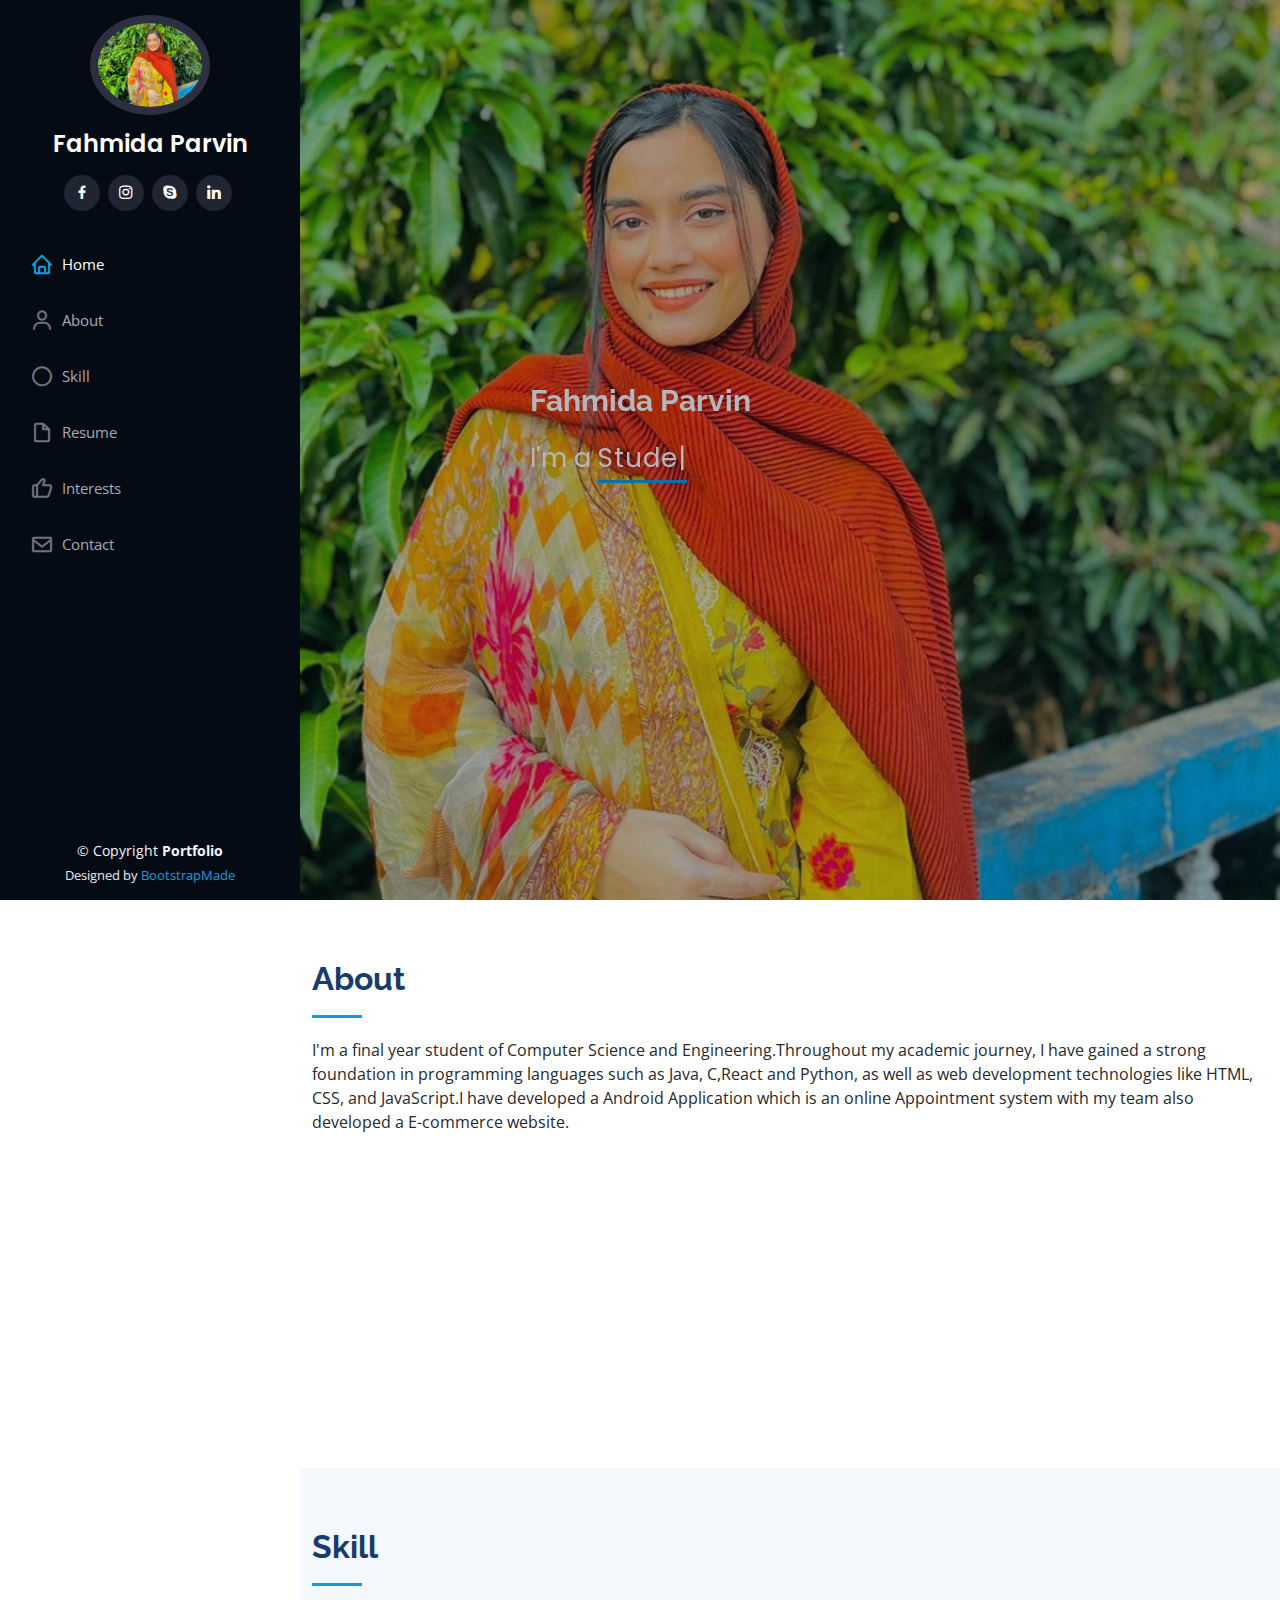
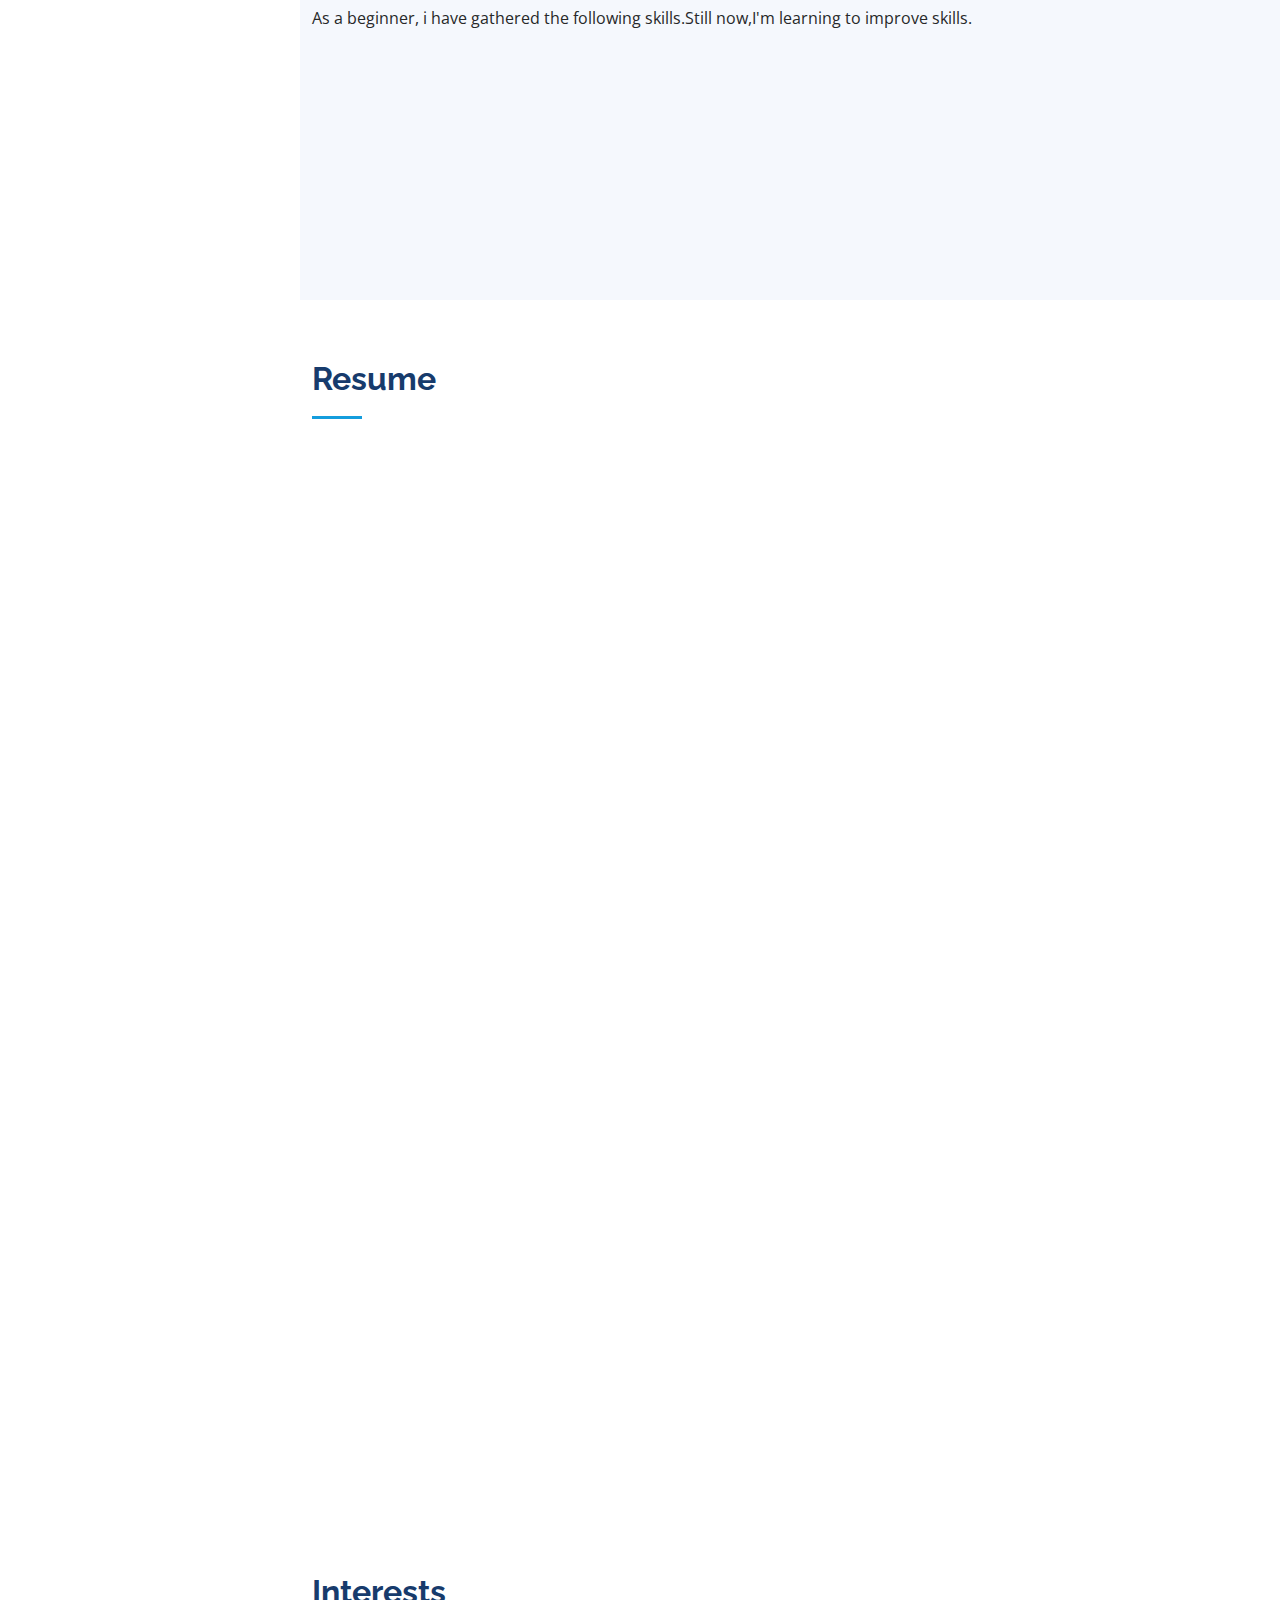
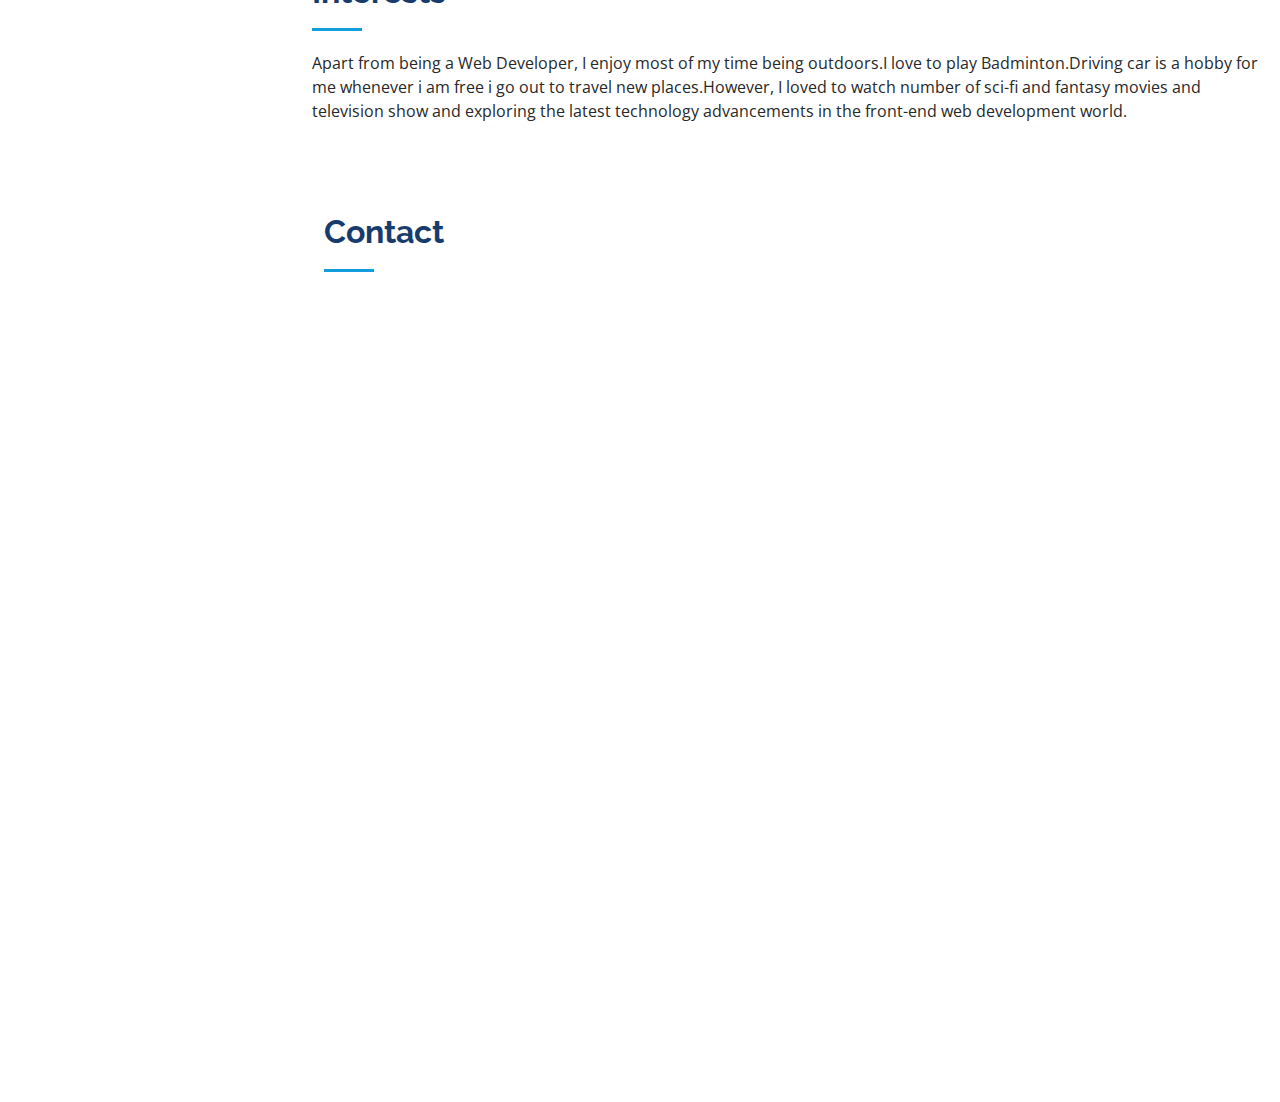
==== commit 1ad8ba0f: "Update index.html" ====
--- a/index.html
+++ b/index.html
@@ -125,7 +125,7 @@
       <div class="container">
 
         <div class="section-title">
-          <h2>Skills</h2>
+          <h2>Skill</h2>
           <p>As a beginner, i have gathered the following skills.Still now,I'm learning to improve skills.</p>
         </div>
 
